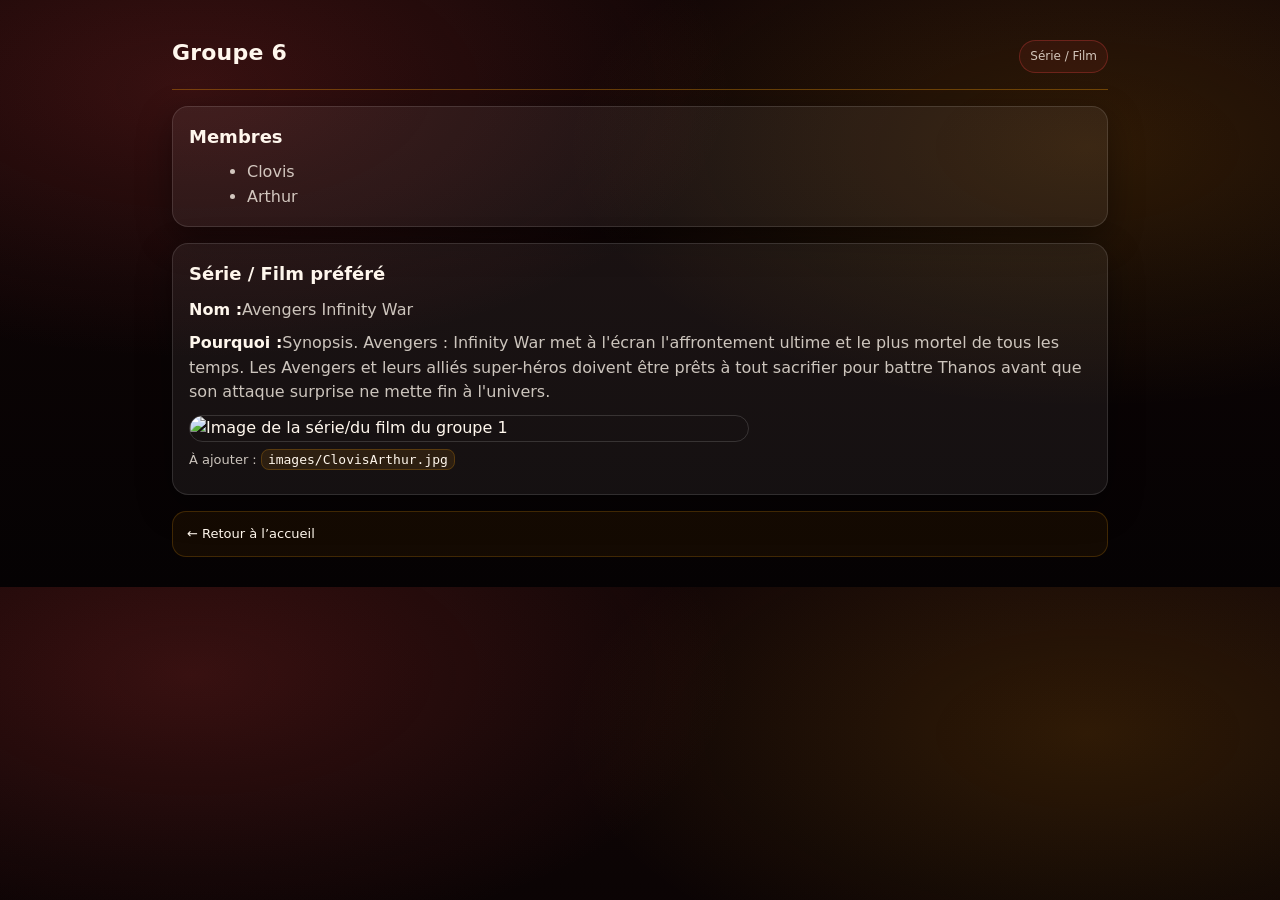
==== pages/page6.html @ 661789d3 "page6" ====
﻿<!doctype html>
<html lang="fr">
<head>
    <meta charset="utf-8" />
    <meta name="viewport" content="width=device-width, initial-scale=1" />
    <title>Groupe x — Série / Film</title>
    <link rel="stylesheet" href="../styles/style.css">
</head>
<body>
    <div class="container">
        <div class="topbar">
            <h1>Groupe 6</h1>
            <span class="badge">Série / Film</span>
        </div>

        <div class="card">
            <h2>Membres</h2>
            <ul>
                <li>Clovis</li>
                <li>Arthur</li>
            </ul>
        </div>

        <div class="card">
            <h2>Série / Film préféré</h2>
            <p><strong>Nom :</strong>Avengers Infinity War</p>
            <p><strong>Pourquoi :</strong>Synopsis. Avengers : Infinity War met à l'écran l'affrontement ultime et le plus mortel de tous les temps. Les Avengers et leurs alliés super-héros doivent être prêts à tout sacrifier pour battre Thanos avant que son attaque surprise ne mette fin à l'univers.</p>

            <div class="media">
                <img class="cover" src="../images/ClovisArthur.jpg" alt="Image de la série/du film du groupe 1">
                <p class="small">À ajouter : <code>images/ClovisArthur.jpg</code></p>
            </div>
        </div>

        <p class="footer"><a class="link" href="../index.html">← Retour à l’accueil</a></p>
    </div>
</body>
</html>
---- styles/style.css ----
/* Atelier Git - Projet 3 (Série / Film) : thème cinéma rouge / or */

:root{
  --bg1:#120606;              /* bordeaux très sombre */
  --bg2:#050203;              /* noir profond */
  --card:rgba(255,255,255,.06);
  --border:rgba(255,255,255,.12);
  --text:#fff7ed;             /* ivoire */
  --muted:rgba(255,247,237,.78);
  --accent:#f59e0b;           /* or */
  --accent2:#ef4444;          /* rouge */
}

*{ box-sizing:border-box; }

body{
  margin:0;
  font-family:system-ui,-apple-system,Segoe UI,Roboto,Arial,sans-serif;
  color:var(--text);
  background:
    radial-gradient(900px 450px at 15% 15%, rgba(239,68,68,.18), transparent 60%),
    radial-gradient(900px 450px at 85% 25%, rgba(245,158,11,.14), transparent 58%),
    linear-gradient(180deg, var(--bg1), var(--bg2));
  line-height:1.55;
}

.container{
  max-width:980px;
  margin:0 auto;
  padding:22px;
}

.topbar{
  display:flex;
  align-items:baseline;
  justify-content:space-between;
  gap:16px;
  padding:14px 0 16px;
  border-bottom:1px solid rgba(245,158,11,.35);
}

.topbar h1{
  margin:0;
  font-size:22px;
  letter-spacing:.2px;
}

.badge{
  display:inline-block;
  padding:6px 10px;
  border-radius:999px;
  border:1px solid rgba(239,68,68,.30);
  color:var(--muted);
  font-size:12px;
  white-space:nowrap;
  background:rgba(239,68,68,.08);
}

.card{
  background:var(--card);
  border:1px solid var(--border);
  border-radius:16px;
  padding:16px;
  margin-top:16px;
  box-shadow:0 12px 34px rgba(0,0,0,.40);
}

.grid{
  display:grid;
  grid-template-columns:repeat(auto-fit,minmax(190px,1fr));
  gap:12px;
  margin-top:10px;
}

a{ color:var(--text); text-decoration:none; }

.link{
  display:block;
  padding:12px 14px;
  border-radius:14px;
  border:1px solid rgba(245,158,11,.20);
  background:rgba(245,158,11,.06);
  transition:transform .06s ease, border-color .15s ease, background .15s ease, box-shadow .15s ease;
}

.link:hover{
  transform:translateY(-1px);
  border-color:rgba(239,68,68,.55);
  background:rgba(239,68,68,.10);
  box-shadow:0 10px 24px rgba(239,68,68,.18);
}

h2{
  margin:0 0 10px 0;
  font-size:18px;
}

p{ margin:8px 0; color:var(--muted); }
strong{ color:var(--text); }
ul{ margin:8px 0 0 18px; color:var(--muted); }

code{
  padding:2px 6px;
  border-radius:8px;
  border:1px solid rgba(245,158,11,.22);
  background:rgba(245,158,11,.10);
  color:var(--text);
}

.media{ margin-top:10px; }

/* IMPORTANT : image "safe" (pas de déformation) */
.cover{
  width:100%;
  max-width:560px;
  height:auto;
  border-radius:14px;
  border:1px solid rgba(255,255,255,.14);
  display:block;
}

.small{ font-size:13px; color:var(--muted); }
.footer{ margin-top:16px; font-size:13px; color:var(--muted); }
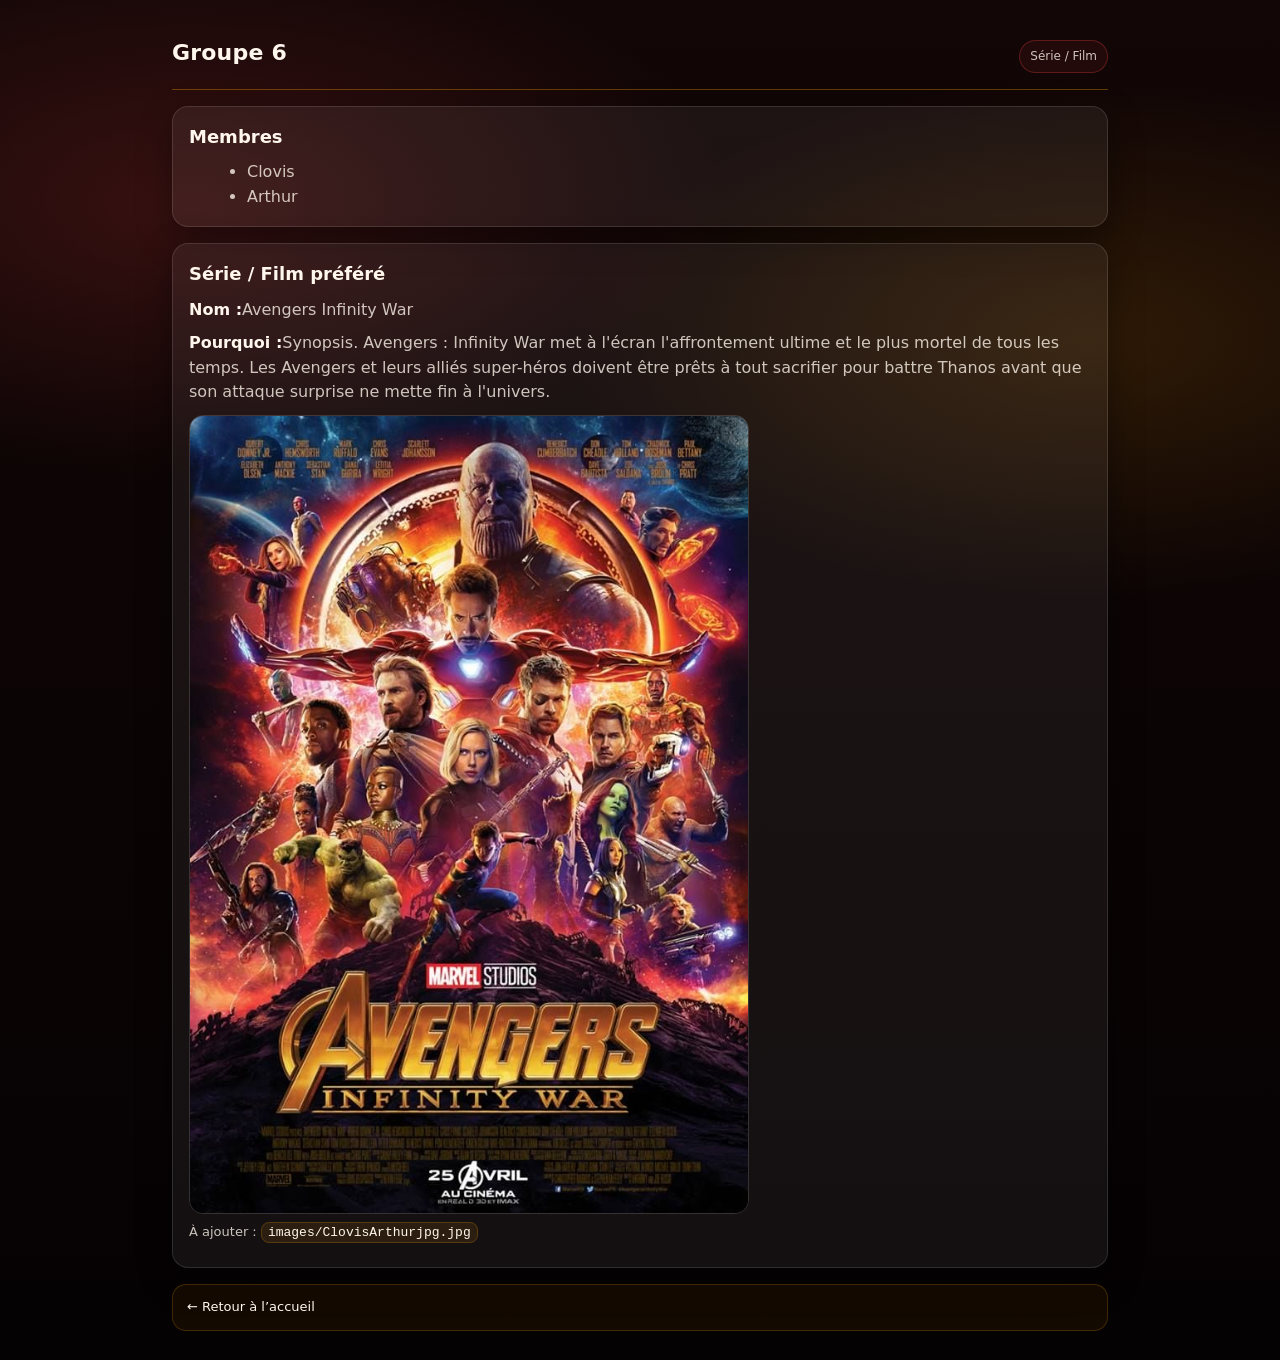
==== commit 86988720: "finis" ====
--- a/pages/page6.html
+++ b/pages/page6.html
@@ -27,8 +27,8 @@
             <p><strong>Pourquoi :</strong>Synopsis. Avengers : Infinity War met à l'écran l'affrontement ultime et le plus mortel de tous les temps. Les Avengers et leurs alliés super-héros doivent être prêts à tout sacrifier pour battre Thanos avant que son attaque surprise ne mette fin à l'univers.</p>
 
             <div class="media">
-                <img class="cover" src="../images/ClovisArthur.jpg" alt="Image de la série/du film du groupe 1">
-                <p class="small">À ajouter : <code>images/ClovisArthur.jpg</code></p>
+                <img class="cover" src="../images/ClovisArthurjpg.jpg" alt="Image de la série/du film du groupe 1">
+                <p class="small">À ajouter : <code>images/ClovisArthurjpg.jpg</code></p>
             </div>
         </div>
 
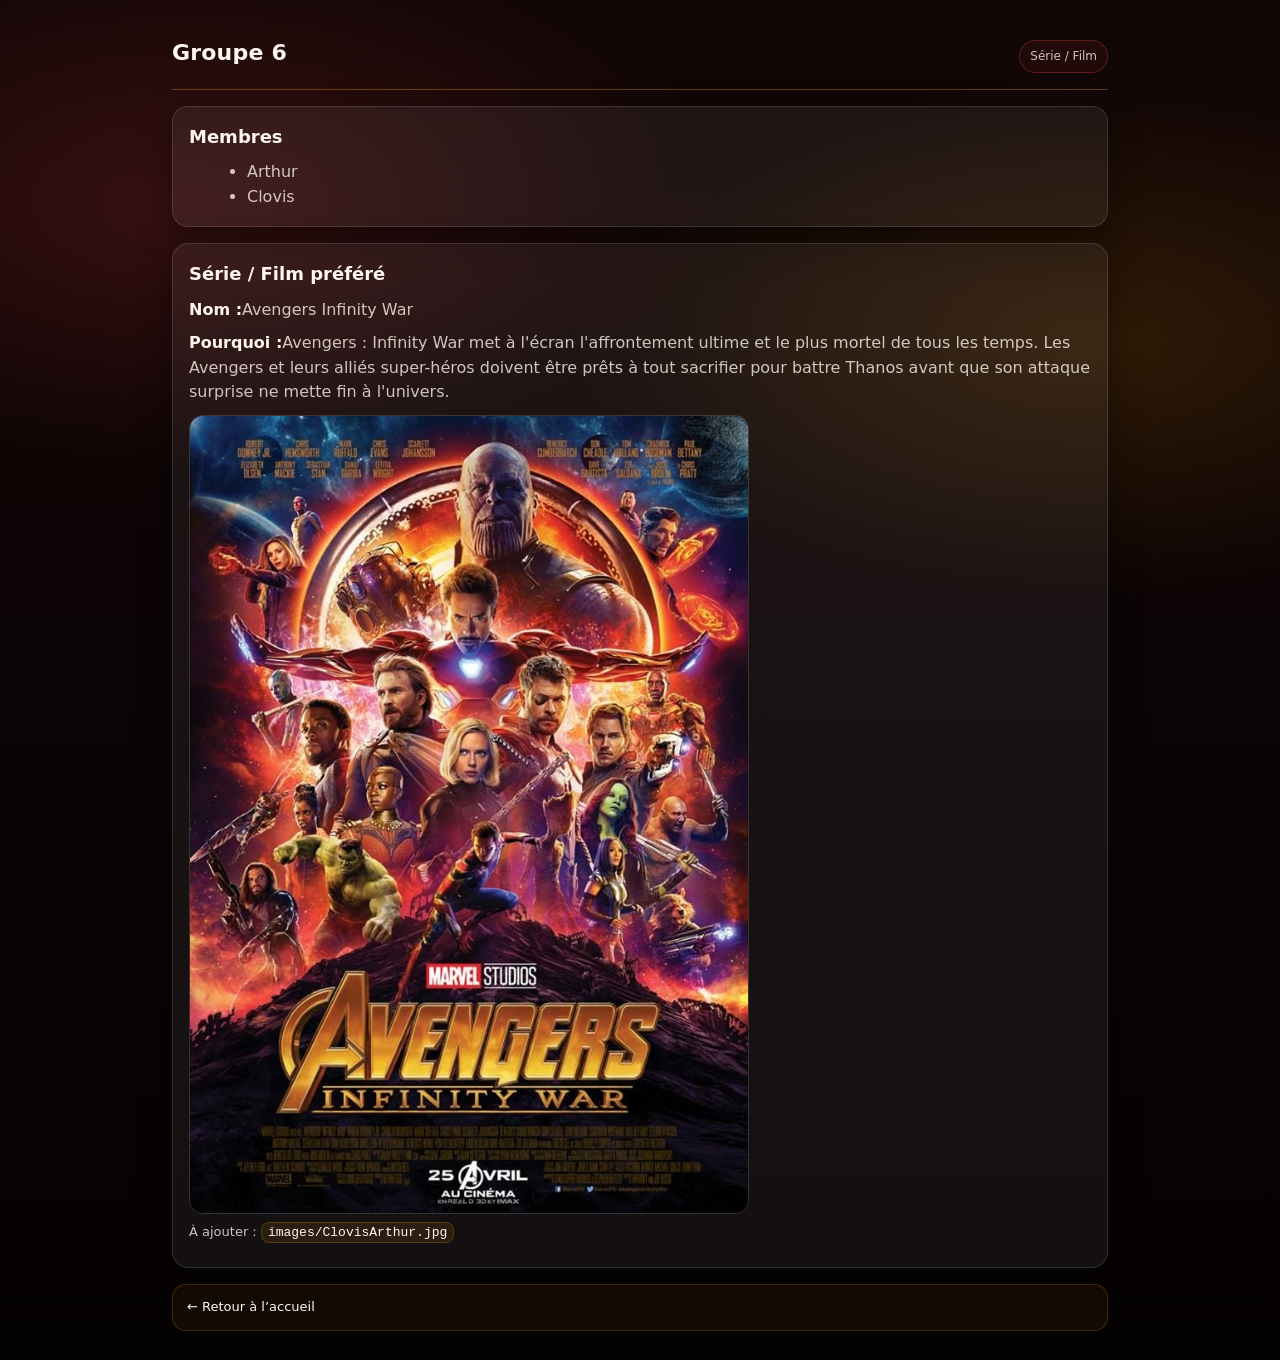
==== commit 7d834b18: "Test" ====
--- a/pages/page6.html
+++ b/pages/page6.html
@@ -16,19 +16,19 @@
         <div class="card">
             <h2>Membres</h2>
             <ul>
+                <li>Arthur</li>
                 <li>Clovis</li>
-                <li>Arthur</li>
             </ul>
         </div>
 
         <div class="card">
             <h2>Série / Film préféré</h2>
             <p><strong>Nom :</strong>Avengers Infinity War</p>
-            <p><strong>Pourquoi :</strong>Synopsis. Avengers : Infinity War met à l'écran l'affrontement ultime et le plus mortel de tous les temps. Les Avengers et leurs alliés super-héros doivent être prêts à tout sacrifier pour battre Thanos avant que son attaque surprise ne mette fin à l'univers.</p>
+            <p><strong>Pourquoi :</strong>Avengers : Infinity War met à l'écran l'affrontement ultime et le plus mortel de tous les temps. Les Avengers et leurs alliés super-héros doivent être prêts à tout sacrifier pour battre Thanos avant que son attaque surprise ne mette fin à l'univers.</p>
 
             <div class="media">
-                <img class="cover" src="../images/ClovisArthurjpg.jpg" alt="Image de la série/du film du groupe 1">
-                <p class="small">À ajouter : <code>images/ClovisArthurjpg.jpg</code></p>
+                <img class="cover" src="../images/ClovisArthur.jpg" alt="Image de la série/du film du groupe 1">
+                <p class="small">À ajouter : <code>images/ClovisArthur.jpg</code></p>
             </div>
         </div>
 
